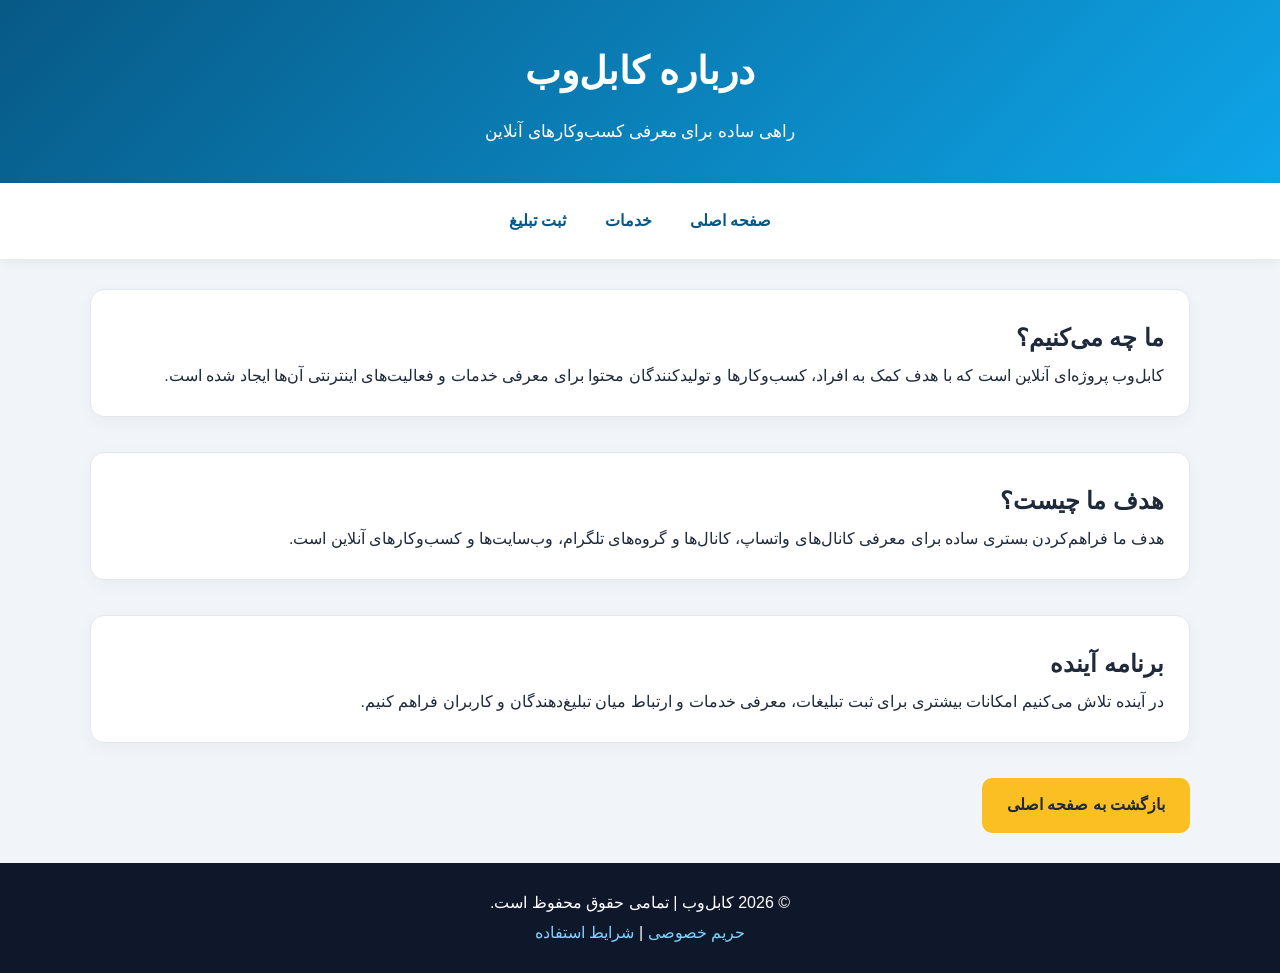
==== about.html @ ea052b8d "Create about.html" ====
<!DOCTYPE html><html lang="fa" dir="rtl">
<head>
  <meta charset="UTF-8">
  <meta name="viewport" content="width=device-width, initial-scale=1.0">
  <meta name="description" content="با کابل‌وب و هدف ایجاد آن آشنا شوید.">
  <title>درباره ما | کابل‌وب</title>
  <link rel="stylesheet" href="style.css">
</head>
<body>
  <header>
    <h1>درباره کابل‌وب</h1>
    <p>راهی ساده برای معرفی کسب‌وکارهای آنلاین</p>
  </header>  <nav>
    <a href="index.html">صفحه اصلی</a>
    <a href="index.html#services">خدمات</a>
    <a href="index.html#advertise">ثبت تبلیغ</a>
  </nav>  <main>
    <section class="card">
      <h2>ما چه می‌کنیم؟</h2>
      <p>
        کابل‌وب پروژه‌ای آنلاین است که با هدف کمک به افراد،
        کسب‌وکارها و تولیدکنندگان محتوا برای معرفی خدمات و
        فعالیت‌های اینترنتی آن‌ها ایجاد شده است.
      </p>
    </section><section class="card">
  <h2>هدف ما چیست؟</h2>
  <p>
    هدف ما فراهم‌کردن بستری ساده برای معرفی کانال‌های واتساپ،
    کانال‌ها و گروه‌های تلگرام، وب‌سایت‌ها و کسب‌وکارهای آنلاین است.
  </p>
</section>

<section class="card">
  <h2>برنامه آینده</h2>
  <p>
    در آینده تلاش می‌کنیم امکانات بیشتری برای ثبت تبلیغات،
    معرفی خدمات و ارتباط میان تبلیغ‌دهندگان و کاربران فراهم کنیم.
  </p>
</section>

<p><a class="button" href="index.html">بازگشت به صفحه اصلی</a></p>

  </main>  <footer>
    <p>© ۲۰۲۶ کابل‌وب | تمامی حقوق محفوظ است.</p>
    <a href="privacy.html">حریم خصوصی</a> |
    <a href="terms.html">شرایط استفاده</a>
  </footer>  <script src="script.js"></script></body>
</html>
---- style.css ----
/* تنظیمات عمومی سایت کابل‌وب */

* {
  margin: 0;
  padding: 0;
  box-sizing: border-box;
  }

:root {
--primary: #075985;
--secondary: #0ea5e9;
--background: #f1f5f9;
--text: #1e293b;
--white: #ffffff;
}

html {
scroll-behavior: smooth;
}

body {
font-family: Tahoma, Arial, sans-serif;
direction: rtl;
background: var(--background);
color: var(--text);
line-height: 1.9;
}

/* سربرگ */
header {
background: linear-gradient(135deg, #075985, #0ea5e9);
color: var(--white);
text-align: center;
padding: 35px 15px;
}

header h1 {
font-size: 2.4rem;
margin-bottom: 8px;
}

header p {
font-size: 1.05rem;
}

/* منوی اصلی */
nav {
display: flex;
justify-content: center;
flex-wrap: wrap;
gap: 10px;
padding: 15px;
background: var(--white);
box-shadow: 0 3px 12px rgba(0, 0, 0, 0.06);
}

nav a {
color: var(--primary);
text-decoration: none;
font-weight: bold;
padding: 8px 14px;
border-radius: 8px;
transition: 0.25s;
}

nav a:hover {
background: var(--primary);
color: var(--white);
}

/* محتوای اصلی */
main {
width: min(1100px, 92%);
margin: 30px auto;
}

section {
margin-bottom: 35px;
}

/* بخش معرفی */
.hero {
text-align: center;
padding: 65px 20px;
border-radius: 18px;
color: var(--white);
background: linear-gradient(135deg, #0f172a, #075985);
box-shadow: 0 10px 25px rgba(7, 89, 133, 0.15);
}

.hero h2 {
font-size: clamp(1.6rem, 4vw, 2.3rem);
margin-bottom: 15px;
}

.hero p {
margin-bottom: 25px;
}

/* دکمه‌ها */
.button {
display: inline-block;
background: #fbbf24;
color: #1e293b;
padding: 12px 25px;
border-radius: 10px;
text-decoration: none;
font-weight: bold;
transition: 0.25s;
}

.button:hover {
background: #f59e0b;
transform: translateY(-2px);
}

/* خدمات */
#services h2,
.advertise h2 {
text-align: center;
margin-bottom: 22px;
color: var(--primary);
}

.cards {
display: grid;
grid-template-columns: repeat(auto-fit, minmax(220px, 1fr));
gap: 20px;
}

.card {
background: var(--white);
padding: 25px;
border-radius: 14px;
border: 1px solid #e2e8f0;
box-shadow: 0 5px 18px rgba(0, 0, 0, 0.04);
transition: transform 0.25s, box-shadow 0.25s;
}

.card:hover {
transform: translateY(-5px);
box-shadow: 0 12px 25px rgba(0, 0, 0, 0.08);
}

.card h3 {
color: var(--primary);
margin-bottom: 10px;
}

/* ثبت تبلیغ */
.advertise {
text-align: center;
background: var(--white);
padding: 35px 20px;
border-radius: 14px;
border: 1px solid #e2e8f0;
}

/* پاورقی */
footer {
text-align: center;
padding: 25px 15px;
background: #0f172a;
color: var(--white);
}

footer a {
color: #7dd3fc;
text-decoration: none;
}

footer a:hover {
text-decoration: underline;
}

/* سازگاری با موبایل */
@media (max-width: 600px) {
header h1 {
font-size: 1.9rem;
}

.hero {
padding: 45px 15px;
}

nav {
gap: 5px;
}

nav a {
padding: 7px 9px;
font-size: 0.9rem;
}

.cards {
grid-template-columns: 1fr;
}
}
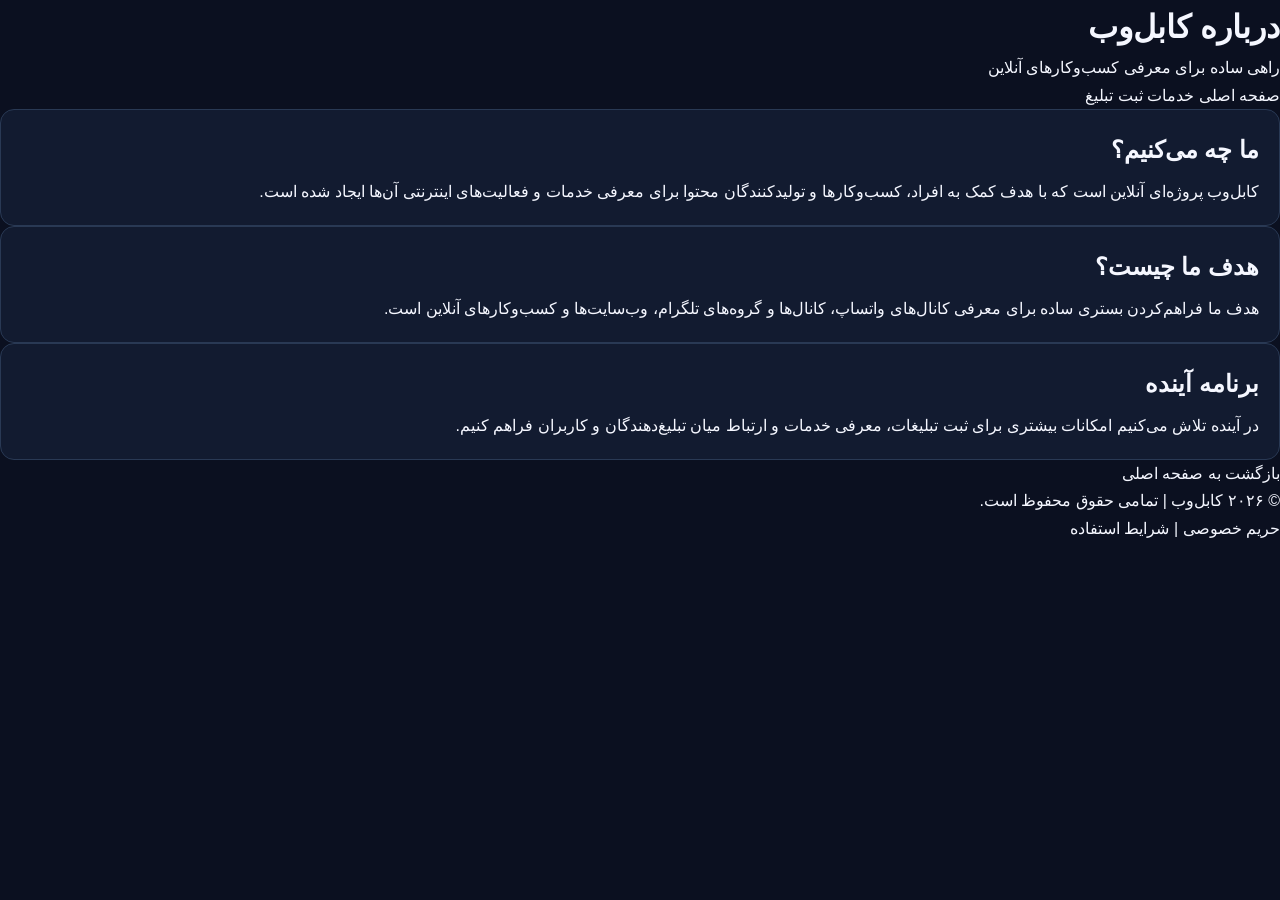
==== commit cb02a1f2: "security: add CSP meta to all HTML pages and update security status docs" ====
--- a/about.html
+++ b/about.html
@@ -3,6 +3,7 @@
   <meta charset="UTF-8">
   <meta name="viewport" content="width=device-width, initial-scale=1.0">
   <meta name="description" content="با کابل‌وب و هدف ایجاد آن آشنا شوید.">
+  <meta http-equiv="Content-Security-Policy" content="default-src 'self'; script-src 'self' https://cdn.jsdelivr.net 'unsafe-inline'; style-src 'self' 'unsafe-inline'; img-src 'self' data: https:; connect-src 'self' https://*.supabase.co https://cdn.jsdelivr.net; font-src 'self' data:; frame-ancestors 'none'; base-uri 'self'; form-action 'self';" />
   <title>درباره ما | کابل‌وب</title>
   <link rel="stylesheet" href="style.css">
 </head>
--- a/style.css
+++ b/style.css
@@ -1,198 +1,253 @@
-/* تنظیمات عمومی سایت کابل‌وب */
-
-* {
-  margin: 0;
-  padding: 0;
-  box-sizing: border-box;
+/* کابل‌وب — استایل نهایی + بنر */
+:root {
+  --bg: #0b1020;
+  --panel: #121b30;
+  --panel2: #17243c;
+  --gold: #f3c969;
+  --gold2: #ffe6a0;
+  --text: #f5f7ff;
+  --muted: #aab7cf;
+  --border: #293954;
+  --green: #31c48d;
+  --red: #ff788b;
+  --radius: 14px;
+  --header-h: 70px;
+  --shadow: 0 8px 30px rgba(0, 0, 0, 0.28);
+  --font: Tahoma, Arial, "Segoe UI", sans-serif;
+}
+
+*, *::before, *::after { box-sizing: border-box; margin: 0; padding: 0; }
+html { scroll-behavior: smooth; scroll-padding-top: 80px; font-size: 16px; }
+body {
+  font-family: var(--font); background: var(--bg); color: var(--text);
+  line-height: 1.7; direction: rtl; overflow-x: hidden; min-height: 100vh;
+}
+body.intro-active { overflow: hidden; }
+a { color: inherit; text-decoration: none; }
+button, input, select, textarea { font: inherit; }
+img { max-width: 100%; display: block; }
+[hidden] { display: none !important; }
+.container { width: 100%; max-width: 1100px; margin: 0 auto; padding: 0 1.25rem; }
+.req { color: var(--red); }
+.muted { color: var(--muted); font-size: 0.9rem; }
+
+.splash {
+  position: fixed; inset: 0; z-index: 9999;
+  background: linear-gradient(160deg, #0b1020 0%, #121b30 45%, #0f172a 100%);
+  display: flex; align-items: center; justify-content: center;
+  transition: opacity 0.55s ease, visibility 0.55s ease;
+}
+.splash.hide { opacity: 0; visibility: hidden; pointer-events: none; }
+.splash-inner { text-align: center; padding: 2rem; }
+.bismillah {
+  font-size: clamp(1.5rem, 5vw, 2.6rem); color: var(--gold2); font-weight: 700;
+  line-height: 1.9; opacity: 0; transform: translateY(16px);
+  animation: bismillahIn 1.3s ease 0.25s forwards;
+  text-shadow: 0 0 28px rgba(243, 201, 105, 0.35);
+}
+.splash-brand {
+  margin-top: 1.4rem; font-size: 1.4rem; color: var(--gold); font-weight: 800;
+  opacity: 0; animation: fadeIn 0.7s ease 1.1s forwards;
+}
+.splash-tag {
+  color: var(--muted); font-size: 0.95rem; margin-top: 0.35rem;
+  opacity: 0; animation: fadeIn 0.7s ease 1.3s forwards;
+}
+.skip-btn {
+  position: absolute; bottom: 2.2rem; left: 50%; transform: translateX(-50%);
+  background: rgba(255,255,255,0.1); border: 1px solid rgba(255,255,255,0.28);
+  color: #fff; padding: 0.5rem 1.3rem; border-radius: 999px; cursor: pointer;
+  font-size: 0.9rem; opacity: 0; animation: fadeIn 0.5s ease 1.7s forwards;
+}
+.skip-btn:hover { background: rgba(255,255,255,0.2); }
+@keyframes bismillahIn { to { opacity: 1; transform: translateY(0); } }
+@keyframes fadeIn { to { opacity: 1; } }
+
+.header {
+  position: sticky; top: 0; z-index: 100; height: var(--header-h);
+  background: rgba(11,16,32,0.94); backdrop-filter: blur(14px);
+  border-bottom: 1px solid var(--border);
+}
+.header-inner {
+  display: flex; align-items: center; justify-content: space-between;
+  height: 100%; gap: 1rem;
+}
+.logo { display: flex; align-items: center; gap: 0.65rem; flex-shrink: 0; }
+.logo-img {
+  width: 48px; height: 48px; border-radius: 12px; object-fit: cover;
+  box-shadow: 0 4px 14px rgba(243,201,105,0.2);
+}
+.logo-fallback {
+  display: none; width: 48px; height: 48px; border-radius: 12px;
+  background: linear-gradient(135deg, var(--gold), #a77c2a); color: #10182a;
+  font-weight: 900; font-size: 1.5rem; align-items: center; justify-content: center;
+}
+.logo-text strong { display: block; color: var(--gold); font-size: 1.15rem; font-weight: 800; line-height: 1.3; }
+.logo-text small { color: var(--muted); font-size: 0.72rem; }
+.nav { display: flex; align-items: center; gap: 0.2rem; }
+.nav a {
+  padding: 0.45rem 0.9rem; border-radius: 9px; color: var(--muted);
+  font-size: 0.92rem; transition: 0.2s;
+}
+.nav a:hover { color: var(--gold); background: rgba(243,201,105,0.1); }
+.nav-account {
+  background: linear-gradient(135deg, var(--gold), var(--gold2)) !important;
+  color: #151a26 !important; font-weight: 700; margin-right: 0.35rem;
+}
+.menu-btn {
+  display: none; flex-direction: column; gap: 5px; background: none;
+  border: none; cursor: pointer; padding: 6px;
+}
+.menu-btn span { display: block; width: 22px; height: 2px; background: var(--text); border-radius: 2px; }
+
+.hero {
+  padding: 3.8rem 0 4.2rem; text-align: center;
+  background:
+    radial-gradient(ellipse at 80% 0%, rgba(243,201,105,0.12), transparent 50%),
+    linear-gradient(160deg, #121b30, #0b1020 70%);
+  border-bottom: 1px solid var(--border);
+}
+.hero h1 {
+  font-size: clamp(1.55rem, 4.2vw, 2.3rem); font-weight: 800;
+  color: var(--gold); margin-bottom: 0.6rem; line-height: 1.4;
+}
+.slogan { font-size: 1.15rem; color: var(--muted); margin-bottom: 1.8rem; }
+.hero-actions { display: flex; flex-wrap: wrap; gap: 0.7rem; justify-content: center; }
+
+.btn {
+  display: inline-flex; align-items: center; justify-content: center; gap: 0.35rem;
+  padding: 0.68rem 1.25rem; border-radius: 10px; font-weight: 700; font-size: 0.93rem;
+  border: none; cursor: pointer; transition: transform 0.12s, filter 0.2s; text-align: center;
+}
+.btn:active { transform: scale(0.97); }
+.btn:hover { filter: brightness(1.08); }
+.btn-primary {
+  background: linear-gradient(135deg, var(--gold), var(--gold2)); color: #151a26;
+  box-shadow: 0 4px 18px rgba(243,201,105,0.3);
+}
+.btn-secondary { background: var(--panel2); color: var(--text); border: 1px solid var(--border); }
+.btn-outline { background: transparent; border: 1.5px solid rgba(243,201,105,0.55); color: var(--gold); }
+.btn-sm { padding: 0.42rem 0.9rem; font-size: 0.85rem; }
+.btn-block { width: 100%; }
+
+.section { padding: 3.2rem 0; }
+.section-alt { background: #0d1424; }
+.section-head {
+  display: flex; align-items: flex-start; justify-content: space-between;
+  gap: 1rem; margin-bottom: 1.6rem; flex-wrap: wrap;
+}
+.section-head h2 { font-size: clamp(1.25rem, 2.8vw, 1.6rem); font-weight: 800; margin-bottom: 0.2rem; }
+.section-head p { color: var(--muted); font-size: 0.95rem; }
+
+.search-bar { display: flex; flex-wrap: wrap; gap: 0.7rem; margin-bottom: 1.5rem; max-width: 560px; }
+.search-bar input, .search-bar select {
+  flex: 1; min-width: 150px; padding: 0.7rem 1rem; border: 1px solid var(--border);
+  border-radius: 10px; background: var(--panel); color: var(--text); outline: none;
+}
+.search-bar input:focus, .search-bar select:focus { border-color: var(--gold); }
+
+.cards { display: grid; grid-template-columns: repeat(auto-fill, minmax(270px, 1fr)); gap: 1.15rem; }
+.cards-row {
+  display: flex; gap: 1.15rem; overflow-x: auto; padding-bottom: 0.6rem;
+  scroll-snap-type: x mandatory; -webkit-overflow-scrolling: touch;
+}
+.cards-row .card { flex: 0 0 250px; scroll-snap-align: start; }
+.card {
+  background: var(--panel); border: 1px solid var(--border); border-radius: var(--radius);
+  padding: 1.25rem; position: relative; display: flex; flex-direction: column; gap: 0.45rem;
+  transition: transform 0.2s, box-shadow 0.2s, border-color 0.2s;
+}
+.card:hover { transform: translateY(-3px); box-shadow: var(--shadow); border-color: rgba(243,201,105,0.35); }
+.badge {
+  position: absolute; top: 0.8rem; left: 0.8rem; background: var(--gold); color: #151a26;
+  font-size: 0.72rem; font-weight: 800; padding: 0.15rem 0.5rem; border-radius: 6px;
+}
+.card h3 { font-size: 1.05rem; font-weight: 700; line-height: 1.4; }
+.meta { font-size: 0.85rem; color: var(--muted); }
+.desc { font-size: 0.9rem; color: var(--muted); flex: 1; }
+.card-foot { display: flex; align-items: center; justify-content: space-between; margin-top: 0.4rem; gap: 0.5rem; }
+.price { font-weight: 700; color: var(--gold); font-size: 0.95rem; }
+.thumb {
+  height: 90px; background: linear-gradient(135deg, #1e293b, #0f172a); border-radius: 10px;
+  display: flex; align-items: center; justify-content: center; font-size: 2.4rem; margin-bottom: 0.3rem;
+}
+.thumb-img { width: 100%; height: 120px; object-fit: cover; border-radius: 10px; margin-bottom: 0.3rem; }
+.channel-icon { font-size: 1.9rem; }
+.tag {
+  display: inline-block; font-size: 0.72rem; background: rgba(243,201,105,0.12); color: var(--gold);
+  padding: 0.15rem 0.5rem; border-radius: 6px; font-weight: 600; width: fit-content;
+}
+.empty-state {
+  grid-column: 1 / -1; text-align: center; padding: 2rem 1rem; color: var(--muted);
+  border: 1px dashed var(--border); border-radius: var(--radius); background: var(--panel);
+}
+.empty-state p { margin-bottom: 1rem; }
+
+.form-card {
+  background: var(--panel); border: 1px solid var(--border); border-radius: var(--radius);
+  padding: 1.6rem; max-width: 620px; margin: 0 auto;
+}
+.form-row { display: grid; grid-template-columns: 1fr 1fr; gap: 1rem; }
+.field { margin-bottom: 1rem; }
+.field label { display: block; font-weight: 600; font-size: 0.88rem; margin-bottom: 0.35rem; color: var(--muted); }
+.field input, .field select, .field textarea {
+  width: 100%; padding: 0.7rem 0.95rem; border: 1px solid var(--border);
+  border-radius: 10px; background: #0b1222; color: var(--text); outline: none;
+}
+.field input:focus, .field select:focus, .field textarea:focus {
+  border-color: var(--gold); box-shadow: 0 0 0 2px rgba(243,201,105,0.15);
+}
+.form-note { font-size: 0.85rem; color: var(--muted); text-align: center; margin-top: 0.9rem; }
+.form-message { margin-top: 0.9rem; padding: 0.75rem 1rem; border-radius: 9px; font-size: 0.9rem; text-align: center; }
+.form-message.success { background: rgba(49,196,141,0.12); color: #a7f3d0; border: 1px solid rgba(49,196,141,0.3); }
+.form-message.error { background: rgba(255,120,139,0.12); color: #fecdd3; border: 1px solid rgba(255,120,139,0.3); }
+
+.footer { background: #070b14; border-top: 1px solid var(--border); padding: 2.2rem 0 1.5rem; text-align: center; }
+.footer-brand strong { display: block; color: var(--gold); font-size: 1.2rem; margin-bottom: 0.2rem; }
+.footer-brand span { color: var(--muted); font-size: 0.9rem; }
+.footer-links { display: flex; flex-wrap: wrap; justify-content: center; gap: 1rem; margin: 1.2rem 0; }
+.footer-links a { color: #94a3b8; font-size: 0.9rem; }
+.footer-links a:hover { color: var(--gold); }
+.copy { font-size: 0.8rem; color: #64748b; }
+
+.toast {
+  position: fixed; bottom: 1.4rem; left: 50%; transform: translateX(-50%);
+  background: #1e293b; color: #fff; padding: 0.85rem 1.4rem; border-radius: 10px;
+  font-size: 0.93rem; z-index: 1000; box-shadow: var(--shadow); border: 1px solid var(--border); max-width: 90vw;
+}
+.toast.success { border-color: var(--green); color: #a7f3d0; }
+.toast.error { border-color: var(--red); color: #fecdd3; }
+
+/* بنرهای تبلیغاتی */
+.banner-slot { margin: 0.75rem auto 1rem; max-width: 1100px; padding: 0 1.1rem; }
+.site-banner, a.site-banner { display: block; border-radius: 12px; overflow: hidden; border: 1px solid var(--border, #293954); }
+.site-banner img { display: block; width: 100%; max-height: 160px; object-fit: cover; background: #0b1222; }
+@media (min-width: 768px) {
+  .site-banner img { max-height: 200px; }
+}
+
+@media (max-width: 768px) {
+  .nav {
+    position: fixed; top: var(--header-h); right: 0; left: 0; background: var(--panel);
+    flex-direction: column; padding: 1rem; border-bottom: 1px solid var(--border);
+    transform: translateY(-130%); opacity: 0; visibility: hidden; transition: 0.3s;
   }
-
-:root {
---primary: #075985;
---secondary: #0ea5e9;
---background: #f1f5f9;
---text: #1e293b;
---white: #ffffff;
-}
-
-html {
-scroll-behavior: smooth;
-}
-
-body {
-font-family: Tahoma, Arial, sans-serif;
-direction: rtl;
-background: var(--background);
-color: var(--text);
-line-height: 1.9;
-}
-
-/* سربرگ */
-header {
-background: linear-gradient(135deg, #075985, #0ea5e9);
-color: var(--white);
-text-align: center;
-padding: 35px 15px;
-}
-
-header h1 {
-font-size: 2.4rem;
-margin-bottom: 8px;
-}
-
-header p {
-font-size: 1.05rem;
-}
-
-/* منوی اصلی */
-nav {
-display: flex;
-justify-content: center;
-flex-wrap: wrap;
-gap: 10px;
-padding: 15px;
-background: var(--white);
-box-shadow: 0 3px 12px rgba(0, 0, 0, 0.06);
-}
-
-nav a {
-color: var(--primary);
-text-decoration: none;
-font-weight: bold;
-padding: 8px 14px;
-border-radius: 8px;
-transition: 0.25s;
-}
-
-nav a:hover {
-background: var(--primary);
-color: var(--white);
-}
-
-/* محتوای اصلی */
-main {
-width: min(1100px, 92%);
-margin: 30px auto;
-}
-
-section {
-margin-bottom: 35px;
-}
-
-/* بخش معرفی */
-.hero {
-text-align: center;
-padding: 65px 20px;
-border-radius: 18px;
-color: var(--white);
-background: linear-gradient(135deg, #0f172a, #075985);
-box-shadow: 0 10px 25px rgba(7, 89, 133, 0.15);
-}
-
-.hero h2 {
-font-size: clamp(1.6rem, 4vw, 2.3rem);
-margin-bottom: 15px;
-}
-
-.hero p {
-margin-bottom: 25px;
-}
-
-/* دکمه‌ها */
-.button {
-display: inline-block;
-background: #fbbf24;
-color: #1e293b;
-padding: 12px 25px;
-border-radius: 10px;
-text-decoration: none;
-font-weight: bold;
-transition: 0.25s;
-}
-
-.button:hover {
-background: #f59e0b;
-transform: translateY(-2px);
-}
-
-/* خدمات */
-#services h2,
-.advertise h2 {
-text-align: center;
-margin-bottom: 22px;
-color: var(--primary);
-}
-
-.cards {
-display: grid;
-grid-template-columns: repeat(auto-fit, minmax(220px, 1fr));
-gap: 20px;
-}
-
-.card {
-background: var(--white);
-padding: 25px;
-border-radius: 14px;
-border: 1px solid #e2e8f0;
-box-shadow: 0 5px 18px rgba(0, 0, 0, 0.04);
-transition: transform 0.25s, box-shadow 0.25s;
-}
-
-.card:hover {
-transform: translateY(-5px);
-box-shadow: 0 12px 25px rgba(0, 0, 0, 0.08);
-}
-
-.card h3 {
-color: var(--primary);
-margin-bottom: 10px;
-}
-
-/* ثبت تبلیغ */
-.advertise {
-text-align: center;
-background: var(--white);
-padding: 35px 20px;
-border-radius: 14px;
-border: 1px solid #e2e8f0;
-}
-
-/* پاورقی */
-footer {
-text-align: center;
-padding: 25px 15px;
-background: #0f172a;
-color: var(--white);
-}
-
-footer a {
-color: #7dd3fc;
-text-decoration: none;
-}
-
-footer a:hover {
-text-decoration: underline;
-}
-
-/* سازگاری با موبایل */
-@media (max-width: 600px) {
-header h1 {
-font-size: 1.9rem;
-}
-
-.hero {
-padding: 45px 15px;
-}
-
-nav {
-gap: 5px;
-}
-
-nav a {
-padding: 7px 9px;
-font-size: 0.9rem;
-}
-
-.cards {
-grid-template-columns: 1fr;
-}
-}+  .nav.open { transform: translateY(0); opacity: 1; visibility: visible; }
+  .nav a { width: 100%; text-align: center; padding: 0.75rem; }
+  .menu-btn { display: flex; }
+  .form-row { grid-template-columns: 1fr; }
+  .cards { grid-template-columns: 1fr; }
+  .search-bar { flex-direction: column; }
+  .search-bar input, .search-bar select { min-width: 100%; }
+}
+@media (max-width: 480px) {
+  .hero-actions { flex-direction: column; align-items: stretch; }
+  .hero-actions .btn { width: 100%; }
+  .section-head { flex-direction: column; }
+}
+@media (prefers-reduced-motion: reduce) {
+  *, *::before, *::after {
+    animation-duration: 0.01ms !important; animation-iteration-count: 1 !important;
+    transition-duration: 0.01ms !important; scroll-behavior: auto !important;
+  }
+}
